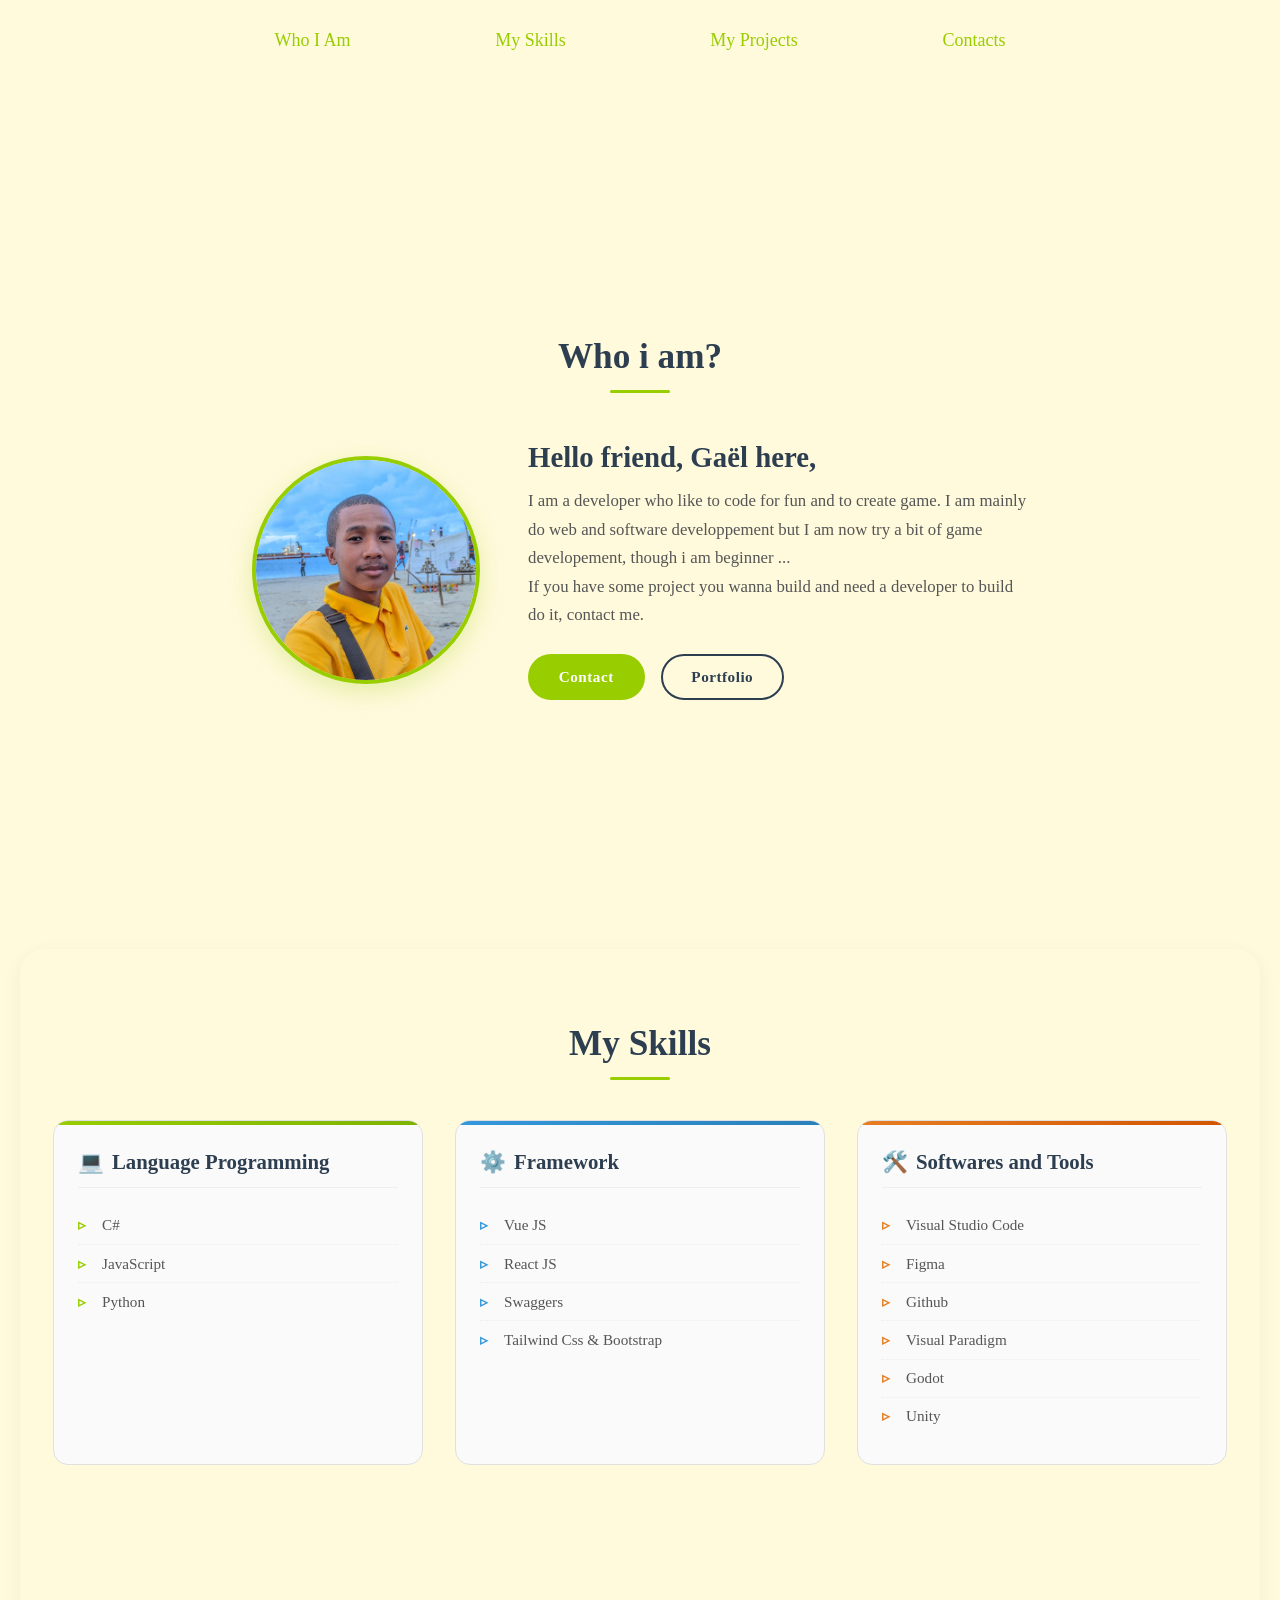
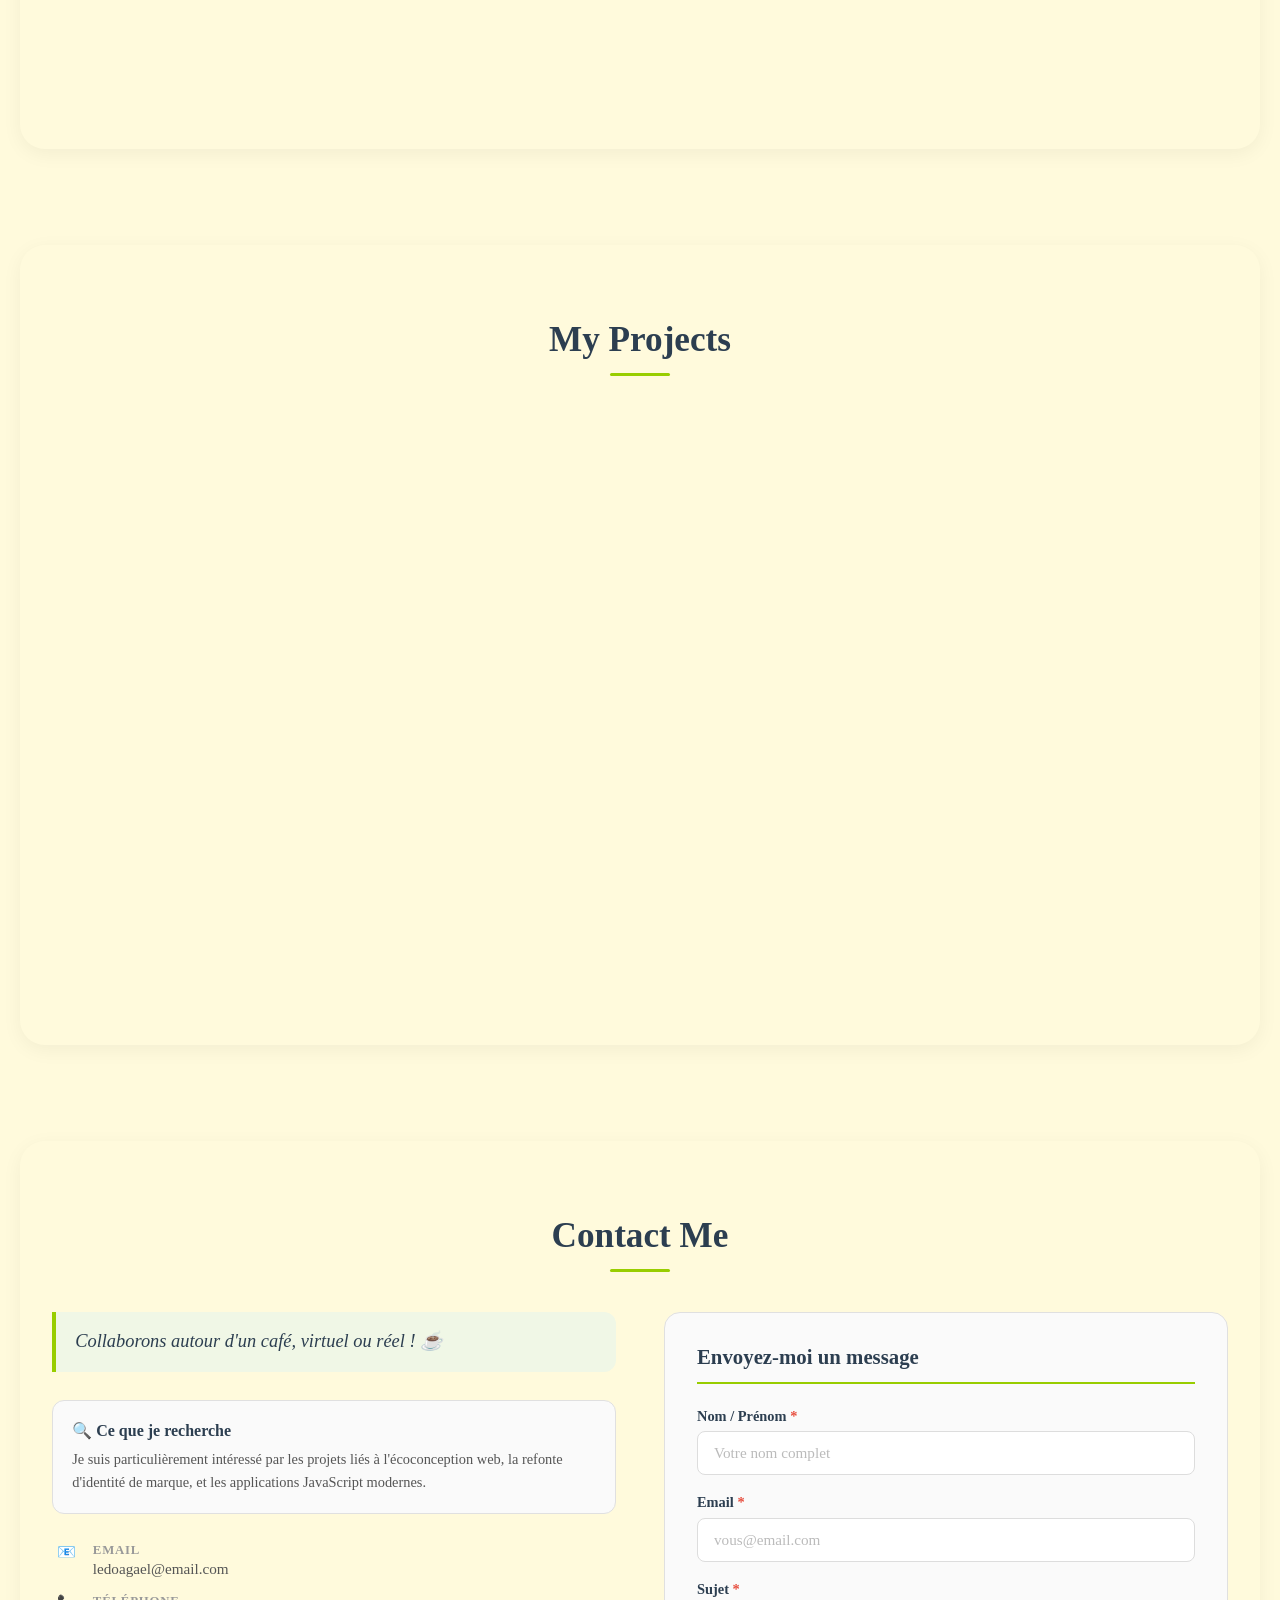
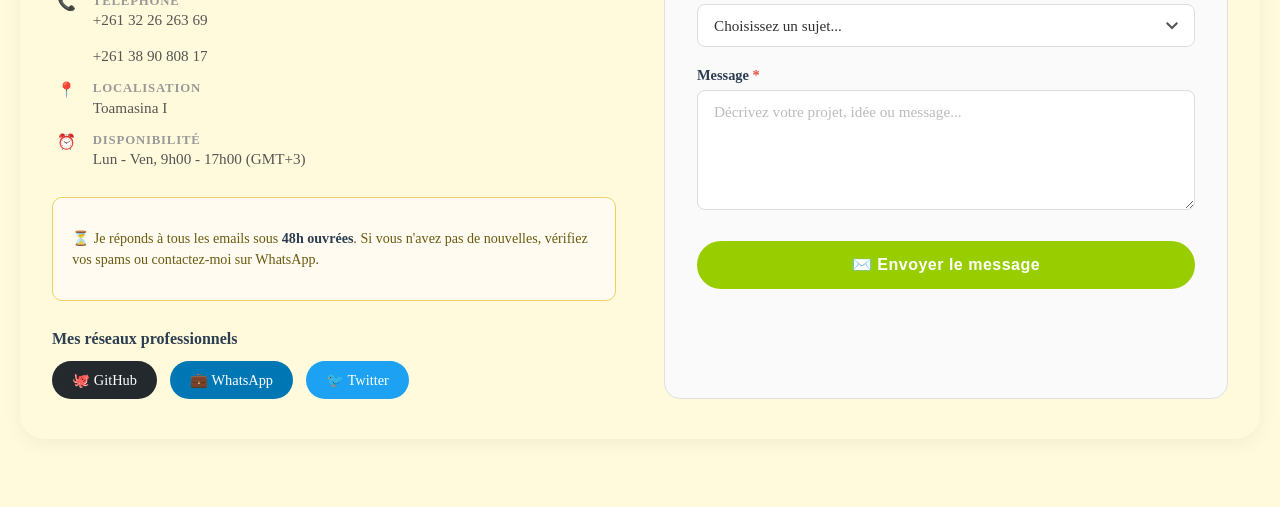
==== index.html @ 291ab1e0 "First commit" ====
<!DOCTYPE html>
<html lang="en">

<head>
    <meta charset="UTF-8">
    <meta name="viewport" content="width=device-width, initial-scale=1.0">
    <link rel="stylesheet" href="./styles/style.css">
    <script src="./scripts/index.js"></script>
    <title>LEDOA Gaël</title>
</head>

<body>
    <header>
        <nav class="nav_bar">
            <a href="#whoiam" class="nav_link">Who I Am</a>
            <a href="#myskills" class="nav_link">My Skills</a>
            <a href="#myprojects" class="nav_link">My Projects</a>
            <a href="#contacts" class="nav_link">Contacts</a>
        </nav>
    </header>
    <main>
        <section id="whoiam" class="section_home">
            <h3 class="home_title">Who i am?</h3>
            <div class="home_container">
                <div class="home_pdp_container">
                    <div class="pdp_wrapper">
                        <img src="./assets/image/Picture.jpg" alt="Photo de profil">
                    </div>
                </div>
                <div class="home_desc_container">
                    <h4>Hello friend, Gaël here,</h4>
                    <p>
                        I am a developer who like to code for fun and to create game. I am mainly do web and software
                        developpement but I am now try a bit of game developement, though i am beginner ... <br>
                        If you have some project you wanna build and need a developer to build do it, contact me.
                    </p>
                    <div class="home_buttons">
                        <a href="#" class="btn primary">Contact</a>
                        <a href="#" class="btn secondary">Portfolio</a>
                    </div>
                </div>
            </div>
        </section>
        <section id="myskills" class="section_skill">
            <h3 class="skill_title">My Skills</h3>
            <div class="skill_container">
                <div class="skill_one">
                    <h4>Language Programming</h4>
                    <ul>
                        <li>C#</li>
                        <li>JavaScript</li>
                        <li>Python</li>
                    </ul>
                </div>

                <div class="skill_two">
                    <h4>Framework</h4>
                    <ul>
                        <li>Vue JS</li>
                        <li>React JS</li>
                        <li>Swaggers</li>
                        <li>Tailwind Css & Bootstrap</li>
                    </ul>
                </div>

                <div class="skill_three">
                    <h4>Softwares and Tools</h4>
                    <ul>
                        <li>Visual Studio Code</li>
                        <li>Figma</li>
                        <li>Github</li>
                        <li>Visual Paradigm</li>
                        <li>Godot</li>
                        <li>Unity</li>
                    </ul>
                </div>
            </div>
        </section>
        <section id="myprojects" class="section_projects">
            <h3 class="project_title"> My Projects</h3>
            <div class="project_container" id="projects">
                <!-- Les projets vont apparaître ici -->
            </div>
        </section>
        <section id="contacts" class="section_contacts">
            <h3 class="contact_title">Contact Me</h3>

            <div class="contact_container">

                <!-- ========== LEFT COLUMN: INFO ========== -->
                <div class="contact_info">

                    <!-- Intro / Personality -->
                    <p class="contact_intro">
                        Collaborons autour d'un café, virtuel ou réel ! ☕
                    </p>

                    <!-- What I'm looking for -->
                    <div class="contact_looking">
                        <h4>🔍 Ce que je recherche</h4>
                        <p>Je suis particulièrement intéressé par les projets liés à l'écoconception web, la refonte
                            d'identité de marque, et les applications JavaScript modernes.</p>
                    </div>

                    <!-- Contact Details -->
                    <div class="contact_details">
                        <div class="contact_item">
                            <span class="contact_icon">📧</span>
                            <div>
                                <p class="contact_label">Email</p>
                                <a href="mailto:ledoagael@email.com">ledoagael@email.com</a>
                            </div>
                        </div>

                        <div class="contact_item">
                            <span class="contact_icon">📞</span>
                            <div>
                                <p class="contact_label">Téléphone</p>
                                <a href="tel:+261322626369">+261 32 26 263 69</a><br>
                                <br>
                                <a href="tel:+261340000000">+261 38 90 808 17</a>
                            </div>
                        </div>

                        <div class="contact_item">
                            <span class="contact_icon">📍</span>
                            <div>
                                <p class="contact_label">Localisation</p>
                                <span>Toamasina I</span>
                            </div>
                        </div>

                        <div class="contact_item">
                            <span class="contact_icon">⏰</span>
                            <div>
                                <p class="contact_label">Disponibilité</p>
                                <span>Lun - Ven, 9h00 - 17h00 (GMT+3)</span>
                            </div>
                        </div>
                    </div>

                    <!-- Response Time -->
                    <div class="contact_response">
                        <p>⏳ Je réponds à tous les emails sous <strong>48h ouvrées</strong>. Si vous n'avez pas de
                            nouvelles, vérifiez vos spams ou contactez-moi sur WhatsApp.</p>
                    </div>

                    <!-- Social Links -->
                    <div class="contact_social">
                        <h4>Mes réseaux professionnels</h4>
                        <div class="social_links">
                            <a href="https://github.com/Led-oa" target="_blank" class="social_link github"
                                aria-label="GitHub">
                                <span>🐙 GitHub</span>
                            </a>
                            <a href="https://linkedin.com/in/ledoagael" target="_blank" class="social_link linkedin"
                                aria-label="LinkedIn">
                                <span>💼 WhatsApp</span>
                            </a>
                            <a href="https://twitter.com/ledoagael" target="_blank" class="social_link twitter"
                                aria-label="Twitter">
                                <span>🐦 Twitter</span>
                            </a>
                        </div>
                    </div>
                </div>

                <!-- ========== RIGHT COLUMN: FORM ========== -->
                <div class="contact_form-wrapper">
                    <form class="contact_form" action="#" method="POST">
                        <h4>Envoyez-moi un message</h4>

                        <div class="form_group">
                            <label for="name">Nom / Prénom <span class="required">*</span></label>
                            <input type="text" id="name" name="name" placeholder="Votre nom complet" required>
                        </div>

                        <div class="form_group">
                            <label for="email">Email <span class="required">*</span></label>
                            <input type="email" id="email" name="email" placeholder="vous@email.com" required>
                        </div>

                        <div class="form_group">
                            <label for="subject">Sujet <span class="required">*</span></label>
                            <select id="subject" name="subject" required>
                                <option value="" disabled selected>Choisissez un sujet...</option>
                                <option value="mission">💼 Proposition de mission</option>
                                <option value="recrutement">🎯 Recrutement</option>
                                <option value="collaboration">🤝 Collaboration</option>
                                <option value="bravo">👏 Juste un bravo</option>
                            </select>
                        </div>

                        <div class="form_group">
                            <label for="message">Message <span class="required">*</span></label>
                            <textarea id="message" name="message" rows="5"
                                placeholder="Décrivez votre projet, idée ou message..." required></textarea>
                        </div>

                        <button type="submit" class="btn_submit">
                            ✉️ Envoyer le message
                        </button>
                    </form>
                </div>

            </div>
        </section>
        
    </main>
</body>

</html>
---- styles/style.css ----
body {
    font-family: 'Times New Roman', Times, serif;
    background-color: #FFFADC;
    color: #98CD00;
    margin: 0;
    padding: 0;
}

/* Style pour la barre de navigation */
header {
    margin: auto;
    padding: auto;
    display: flex;
    justify-content: center;
}

.nav_bar {
    display: flex;
    justify-content: space-evenly;
    width: 75%;
}

.nav_link {
    position: relative;
    text-decoration: none;
    color: #98CD00;
    font-size: 18px;
    padding: 5px;
    margin: 25px;
    /* border: solid red; */
}

/* Style pour la main page */
main {
    overflow: hidden;
    display: flex;
    flex-wrap: wrap;
    justify-content: center;
    padding: 20px;
    max-width: 100%;
    margin: 0;
}

section {
    overflow: hidden;
}

.section_home {
    display: flex;
    flex-direction: column;
    align-items: center;
    justify-self: center;
    /* margin: 3rem auto; */
    padding: 2.5rem 2rem;
    min-height: 80vh;
    width: 95%;
    justify-content: center;
    border-radius: 25px;
    /* box-shadow: 0 5px 20px rgba(0, 0, 0, 0.05); */
}

/* ========== TITLE ========== */
.home_title {
    text-align: center;
    width: 100%;
    margin-bottom: 3rem;
    font-size: 2.2rem;
    color: #2c3e50;
    position: relative;
}

/* Optional decorative line under title */
.home_title::after {
    content: '';
    display: block;
    width: 60px;
    height: 3px;
    background: #98CD00;
    margin: 0.8rem auto 0;
    border-radius: 2px;
}

/* ========== MAIN CONTAINER (Photo + Description) ========== */
.home_container {
    display: flex;
    justify-content: center;
    align-items: center;
    gap: 3rem;
    width: 100%;
    max-width: 1000px;
    flex-wrap: wrap;
    /* Stack on small screens */
}

/* ========== PHOTO SIDE ========== */
.home_pdp_container {
    flex: 0 0 auto;
}

.pdp_wrapper {
    width: 220px;
    height: 220px;
    border-radius: 50%;
    overflow: hidden;
    border: 4px solid #98CD00;
    box-shadow: 0 8px 25px rgba(152, 205, 0, 0.25);
    /* Green-tinted shadow */
    transition: transform 0.3s ease, box-shadow 0.3s ease;
}

.pdp_wrapper:hover {
    transform: scale(1.05);
    box-shadow: 0 12px 35px rgba(152, 205, 0, 0.4);
}

.pdp_wrapper img {
    width: 100%;
    height: 100%;
    object-fit: cover;
    display: block;
}

/* ========== DESCRIPTION SIDE ========== */
.home_desc_container {
    flex: 1;
    min-width: 300px;
    max-width: 500px;
}

.home_desc_container h4 {
    font-size: 1.8rem;
    color: #2c3e50;
    margin: 0 0 0.8rem 0;
    font-weight: 600;
}

.home_desc_container p {
    font-size: 1.05rem;
    color: #555;
    line-height: 1.7;
    margin: 0 0 1.5rem 0;
}

/* ========== BUTTONS ========== */
.home_buttons {
    display: flex;
    gap: 1rem;
    flex-wrap: wrap;
}

.btn {
    display: inline-block;
    padding: 0.75rem 1.8rem;
    border-radius: 30px;
    text-decoration: none;
    font-weight: 600;
    font-size: 0.95rem;
    letter-spacing: 0.5px;
    transition: all 0.3s ease;
    cursor: pointer;
}

.btn.primary {
    background-color: #98CD00;
    color: #fff;
    border: 2px solid #98CD00;
}

.btn.primary:hover {
    background-color: #7db300;
    border-color: #7db300;
    transform: translateY(-2px);
    box-shadow: 0 5px 15px rgba(152, 205, 0, 0.4);
}

.btn.secondary {
    background-color: transparent;
    color: #2c3e50;
    border: 2px solid #2c3e50;
}

.btn.secondary:hover {
    background-color: #2c3e50;
    color: #fff;
    transform: translateY(-2px);
    box-shadow: 0 5px 15px rgba(44, 62, 80, 0.3);
}

/* ========== RESPONSIVE (Mobile) ========== */
@media (max-width: 700px) {
    .section_home {
        padding: 2.5rem 1rem;
    }

    .home_container {
        flex-direction: column;
        text-align: center;
        gap: 2rem;
    }

    .home_desc_container {
        display: flex;
        flex-direction: column;
        align-items: center;
    }

    .home_buttons {
        justify-content: center;
    }

    .pdp_wrapper {
        width: 180px;
        height: 180px;
    }
}


.section_skill {
    display: flex;
    flex-direction: column;
    align-items: center;
    width: 95%;
    min-height: 80vh;
    margin: 3rem auto;
    padding: 2.5rem 2rem;
    /* border: solid #98CD00; */
    border-radius: 25px;
    /* background-color: #fff; */
    box-shadow: 0 5px 20px rgba(0, 0, 0, 0.05);
}

/* ========== TITLE ========== */
.skill_title {
    font-size: 2.2rem;
    color: #2c3e50;
    text-align: center;
    margin-bottom: 2.5rem;
    position: relative;
}

.skill_title::after {
    content: '';
    display: block;
    width: 60px;
    height: 3px;
    background: #98CD00;
    margin: 0.8rem auto 0;
    border-radius: 2px;
}

/* ========== SKILLS CONTAINER (3 columns) ========== */
.skill_container {
    display: flex;
    justify-content: center;
    gap: 2rem;
    width: 100%;
    flex-wrap: wrap;
}

/* ========== INDIVIDUAL SKILL CARD ========== */
.skill_one,
.skill_two,
.skill_three {
    flex: 1;
    min-width: 230px;
    max-width: 320px;
    background: #fafafa;
    border-radius: 15px;
    padding: 1.8rem 1.5rem;
    border: 1px solid #e0e0e0;
    transition: all 0.3s ease;
    position: relative;
    overflow: hidden;
}

/* Color accent top bar for each card */
.skill_one::before,
.skill_two::before,
.skill_three::before {
    content: '';
    position: absolute;
    top: 0;
    left: 0;
    right: 0;
    height: 4px;
}

.skill_one::before {
    background: linear-gradient(90deg, #98CD00, #7db300);
}

.skill_two::before {
    background: linear-gradient(90deg, #3498db, #2980b9);
}

.skill_three::before {
    background: linear-gradient(90deg, #e67e22, #d35400);
}

/* Hover effect */
.skill_one:hover,
.skill_two:hover,
.skill_three:hover {
    transform: translateY(-8px);
    box-shadow: 0 12px 30px rgba(0, 0, 0, 0.1);
    border-color: transparent;
}

/* ========== CARD HEADINGS ========== */
.skill_one h4,
.skill_two h4,
.skill_three h4 {
    font-size: 1.3rem;
    color: #2c3e50;
    margin: 0 0 1.2rem 0;
    padding-bottom: 0.8rem;
    border-bottom: 1px solid #eee;
    display: flex;
    align-items: center;
    gap: 0.5rem;
}

/* Optional: Add icons using emoji or content */
.skill_one h4::before {
    content: '💻';
}

.skill_two h4::before {
    content: '⚙️';
}

.skill_three h4::before {
    content: '🛠️';
}

/* ========== SKILL LIST ========== */
.skill_one ul,
.skill_two ul,
.skill_three ul {
    list-style: none;
    padding: 0;
    margin: 0;
}

.skill_one li,
.skill_two li,
.skill_three li {
    padding: 0.6rem 0;
    padding-left: 1.5rem;
    position: relative;
    color: #555;
    font-size: 0.95rem;
    border-bottom: 1px dotted #eee;
    transition: all 0.2s ease;
}

.skill_one li:last-child,
.skill_two li:last-child,
.skill_three li:last-child {
    border-bottom: none;
}

/* Custom bullet point */
.skill_one li::before {
    content: '▹';
    position: absolute;
    left: 0;
    color: #98CD00;
    font-weight: bold;
}

.skill_two li::before {
    content: '▹';
    position: absolute;
    left: 0;
    color: #3498db;
    font-weight: bold;
}

.skill_three li::before {
    content: '▹';
    position: absolute;
    left: 0;
    color: #e67e22;
    font-weight: bold;
}

/* Hover on list items */
.skill_one li:hover,
.skill_two li:hover,
.skill_three li:hover {
    padding-left: 1.8rem;
    color: #2c3e50;
}

/* ========== RESPONSIVE ========== */
@media (max-width: 768px) {
    .section_skill {
        width: 95%;
        padding: 1.5rem 1rem;
        min-height: auto;
    }

    .skill_container {
        flex-direction: column;
        align-items: center;
        gap: 1.5rem;
    }

    .skill_one,
    .skill_two,
    .skill_three {
        width: 100%;
        max-width: 400px;
    }
}

.section_projects {
    display: flex;
    flex-direction: column;
    align-items: center;
    width: 95%;
    min-height: 80vh;
    margin: 3rem auto;
    padding: 2.5rem 2rem;
    /* border: 2px solid #98CD00; */
    border-radius: 25px;
    box-shadow: 0 5px 20px rgba(0, 0, 0, 0.05);
}

/* ========== TITLE ========== */
.project_title {
    font-size: 2.2rem;
    color: #2c3e50;
    text-align: center;
    margin-bottom: 2.5rem;
    position: relative;
}

.project_title::after {
    content: '';
    display: block;
    width: 60px;
    height: 3px;
    background: #98CD00;
    margin: 0.8rem auto 0;
    border-radius: 2px;
}

/* ========== PROJECTS GRID CONTAINER ========== */
.project_container {
    display: grid;
    grid-template-columns: repeat(3, 1fr);
    /* 3 equal columns */
    gap: 1.8rem;
    width: 100%;
}

/* ========== PROJECT CARD ========== */
.project_card {
    background: #fafafa;
    border-radius: 15px;
    padding: 2rem 1.5rem;
    border: 1px solid #e0e0e0;
    transition: all 0.3s ease;
    position: relative;
    overflow: hidden;
    display: flex;
    flex-direction: column;
    justify-content: center;
    align-items: center;
    text-align: center;
    min-height: 200px;
    color: #999;
    /* Placeholder text color */
    font-size: 0.9rem;
}

/* Green accent bar on top */
.project_card::before {
    content: '';
    position: absolute;
    top: 0;
    left: 0;
    right: 0;
    height: 4px;
    background: linear-gradient(90deg, #98CD00, #7db300);
    transform: scaleX(0);
    transform-origin: left;
    transition: transform 0.4s ease;
}

.project_card:hover::before {
    transform: scaleX(1);
}

/* Hover effect */
.project_card:hover {
    transform: translateY(-8px);
    box-shadow: 0 12px 30px rgba(152, 205, 0, 0.2);
    border-color: #98CD00;
    background: #fff;
}

/* ========== PROJECT NAME ========== */
.project_name {
    font-size: 1.2rem;
    color: #2c3e50;
    margin: 0.5rem 0 0 0;
    font-weight: 600;
}

.project_card p {
    margin: 10px 0;
    color: #666;
}

.project_card small {
    display: block;
    margin-top: 5px;
    color: #98CD00;
    font-weight: 500;
}

.project_card a {
    margin-top: 10px;
    text-decoration: none;
    color: #2c3e50;
    font-weight: 600;
    transition: 0.3s;
}

.project_card a:hover {
    color: #98CD00;
}

/* ========== RESPONSIVE BREAKPOINTS ========== */

/* Tablet: 2 columns */
@media (max-width: 900px) {
    .project_container {
        grid-template-columns: repeat(2, 1fr);
        gap: 1.5rem;
    }

    .section_projects {
        padding: 2rem 1.5rem;
    }
}

/* Mobile: 1 column */
@media (max-width: 550px) {
    .project_container {
        grid-template-columns: 1fr;
        gap: 1.2rem;
    }

    .section_projects {
        width: 95%;
        padding: 1.5rem 1rem;
        min-height: auto;
    }

    .project_card {
        min-height: 160px;
    }

    .project_title {
        font-size: 1.8rem;
    }
}

.section_contacts {
    display: flex;
    flex-direction: column;
    align-items: center;
    width: 95%;
    min-height: 80vh;
    margin: 3rem auto;
    padding: 2.5rem 2rem;
    /* border: 2px solid #98CD00; */
    border-radius: 25px;
    /* background-color: #fff; */
    box-shadow: 0 5px 20px rgba(0, 0, 0, 0.05);
}

/* ========== TITLE ========== */
.contact_title {
    font-size: 2.2rem;
    color: #2c3e50;
    text-align: center;
    margin-bottom: 2.5rem;
    position: relative;
}

.contact_title::after {
    content: '';
    display: block;
    width: 60px;
    height: 3px;
    background: #98CD00;
    margin: 0.8rem auto 0;
    border-radius: 2px;
}

/* ========== MAIN CONTAINER (Info + Form) ========== */
.contact_container {
    display: grid;
    grid-template-columns: 1fr 1fr;
    gap: 3rem;
    width: 100%;
}

/* ========== LEFT COLUMN: INFO ========== */
.contact_info {
    display: flex;
    flex-direction: column;
    gap: 1.8rem;
}

/* Intro / Personality */
.contact_intro {
    font-size: 1.15rem;
    color: #2c3e50;
    font-style: italic;
    padding: 1rem 1.2rem;
    background: #f0f7e6;
    border-left: 4px solid #98CD00;
    border-radius: 0 12px 12px 0;
    margin: 0;
    line-height: 1.5;
}

/* What I'm looking for */
.contact_looking {
    background: #fafafa;
    padding: 1.2rem;
    border-radius: 12px;
    border: 1px solid #e0e0e0;
}

.contact_looking h4 {
    font-size: 1rem;
    color: #2c3e50;
    margin: 0 0 0.5rem 0;
}

.contact_looking p {
    font-size: 0.9rem;
    color: #555;
    line-height: 1.6;
    margin: 0;
}

/* Contact Details */
.contact_details {
    display: flex;
    flex-direction: column;
    gap: 1rem;
}

.contact_item {
    display: flex;
    align-items: flex-start;
    gap: 0.8rem;
}

.contact_icon {
    font-size: 1.3rem;
    min-width: 28px;
    text-align: center;
}

.contact_label {
    font-size: 0.8rem;
    color: #999;
    text-transform: uppercase;
    letter-spacing: 0.8px;
    margin: 0 0 0.15rem 0;
    font-weight: 600;
}

.contact_item a,
.contact_item span {
    color: #555;
    text-decoration: none;
    font-size: 0.95rem;
    transition: color 0.2s;
}

.contact_item a:hover {
    color: #98CD00;
}

/* Response Time */
.contact_response {
    padding: 1rem 1.2rem;
    background: #fffbf0;
    border: 1px solid #f0d060;
    border-radius: 10px;
    font-size: 0.88rem;
    color: #6b5a10;
    line-height: 1.5;
}

.contact_response strong {
    color: #2c3e50;
}

/* Social Links */
.contact_social h4 {
    font-size: 1rem;
    color: #2c3e50;
    margin: 0 0 0.8rem 0;
}

.social_links {
    display: flex;
    flex-wrap: wrap;
    gap: 0.8rem;
}

.social_link {
    display: inline-block;
    padding: 0.6rem 1.2rem;
    border-radius: 25px;
    text-decoration: none;
    font-size: 0.9rem;
    font-weight: 500;
    transition: all 0.3s ease;
    border: 1px solid transparent;
}

.social_link.github {
    background: #24292e;
    color: #fff;
}

.social_link.github:hover {
    background: #1a1f23;
    transform: translateY(-2px);
    box-shadow: 0 4px 12px rgba(36, 41, 46, 0.3);
}

.social_link.linkedin {
    background: #0077b5;
    color: #fff;
}

.social_link.linkedin:hover {
    background: #006399;
    transform: translateY(-2px);
    box-shadow: 0 4px 12px rgba(0, 119, 181, 0.3);
}

.social_link.twitter {
    background: #1da1f2;
    color: #fff;
}

.social_link.twitter:hover {
    background: #1991db;
    transform: translateY(-2px);
    box-shadow: 0 4px 12px rgba(29, 161, 242, 0.3);
}

/* ========== RIGHT COLUMN: FORM ========== */
.contact_form-wrapper {
    background: #fafafa;
    border-radius: 16px;
    padding: 2rem;
    border: 1px solid #e0e0e0;
}

.contact_form h4 {
    font-size: 1.3rem;
    color: #2c3e50;
    margin: 0 0 1.5rem 0;
    padding-bottom: 0.8rem;
    border-bottom: 2px solid #98CD00;
}

.form_group {
    margin-bottom: 1.2rem;
}

.form_group label {
    display: block;
    font-size: 0.9rem;
    font-weight: 600;
    color: #2c3e50;
    margin-bottom: 0.4rem;
}

.required {
    color: #e74c3c;
}

.form_group input,
.form_group select,
.form_group textarea {
    width: 100%;
    padding: 0.75rem 1rem;
    border: 1px solid #ddd;
    border-radius: 8px;
    font-size: 0.95rem;
    font-family: inherit;
    color: #333;
    background: #fff;
    transition: all 0.3s ease;
    box-sizing: border-box;
}

.form_group input:focus,
.form_group select:focus,
.form_group textarea:focus {
    outline: none;
    border-color: #98CD00;
    box-shadow: 0 0 0 3px rgba(152, 205, 0, 0.15);
}

.form_group input::placeholder,
.form_group textarea::placeholder {
    color: #bbb;
}

.form_group select {
    cursor: pointer;
    appearance: none;
    background-image: url("data:image/svg+xml,%3Csvg xmlns='http://www.w3.org/2000/svg' width='12' height='8' viewBox='0 0 12 8'%3E%3Cpath fill='%23555' d='M1.41 0L6 4.58 10.59 0 12 1.41l-6 6-6-6z'/%3E%3C/svg%3E");
    background-repeat: no-repeat;
    background-position: right 1rem center;
    padding-right: 2.5rem;
}

.form_group textarea {
    resize: vertical;
    min-height: 120px;
}

/* Submit Button */
.btn_submit {
    width: 100%;
    padding: 0.9rem 1.5rem;
    background: #98CD00;
    color: #fff;
    border: none;
    border-radius: 30px;
    font-size: 1rem;
    font-weight: 600;
    cursor: pointer;
    transition: all 0.3s ease;
    letter-spacing: 0.5px;
    margin-top: 0.5rem;
}

.btn_submit:hover {
    background: #7db300;
    transform: translateY(-2px);
    box-shadow: 0 6px 20px rgba(152, 205, 0, 0.35);
}

.btn_submit:active {
    transform: translateY(0);
}

/* ========== RESPONSIVE ========== */
@media (max-width: 900px) {
    .contact_container {
        grid-template-columns: 1fr;
        gap: 2rem;
    }

    .section_contacts {
        padding: 1.5rem 1.2rem;
    }

    .contact_form-wrapper {
        order: -1;
        /* Form first on mobile */
    }
}

@media (max-width: 500px) {
    .section_contacts {
        width: 95%;
        padding: 1.2rem 0.8rem;
        min-height: auto;
        border-radius: 20px;
    }

    .contact_title {
        font-size: 1.8rem;
    }

    .social_links {
        flex-direction: column;
    }

    .social_link {
        text-align: center;
    }
}
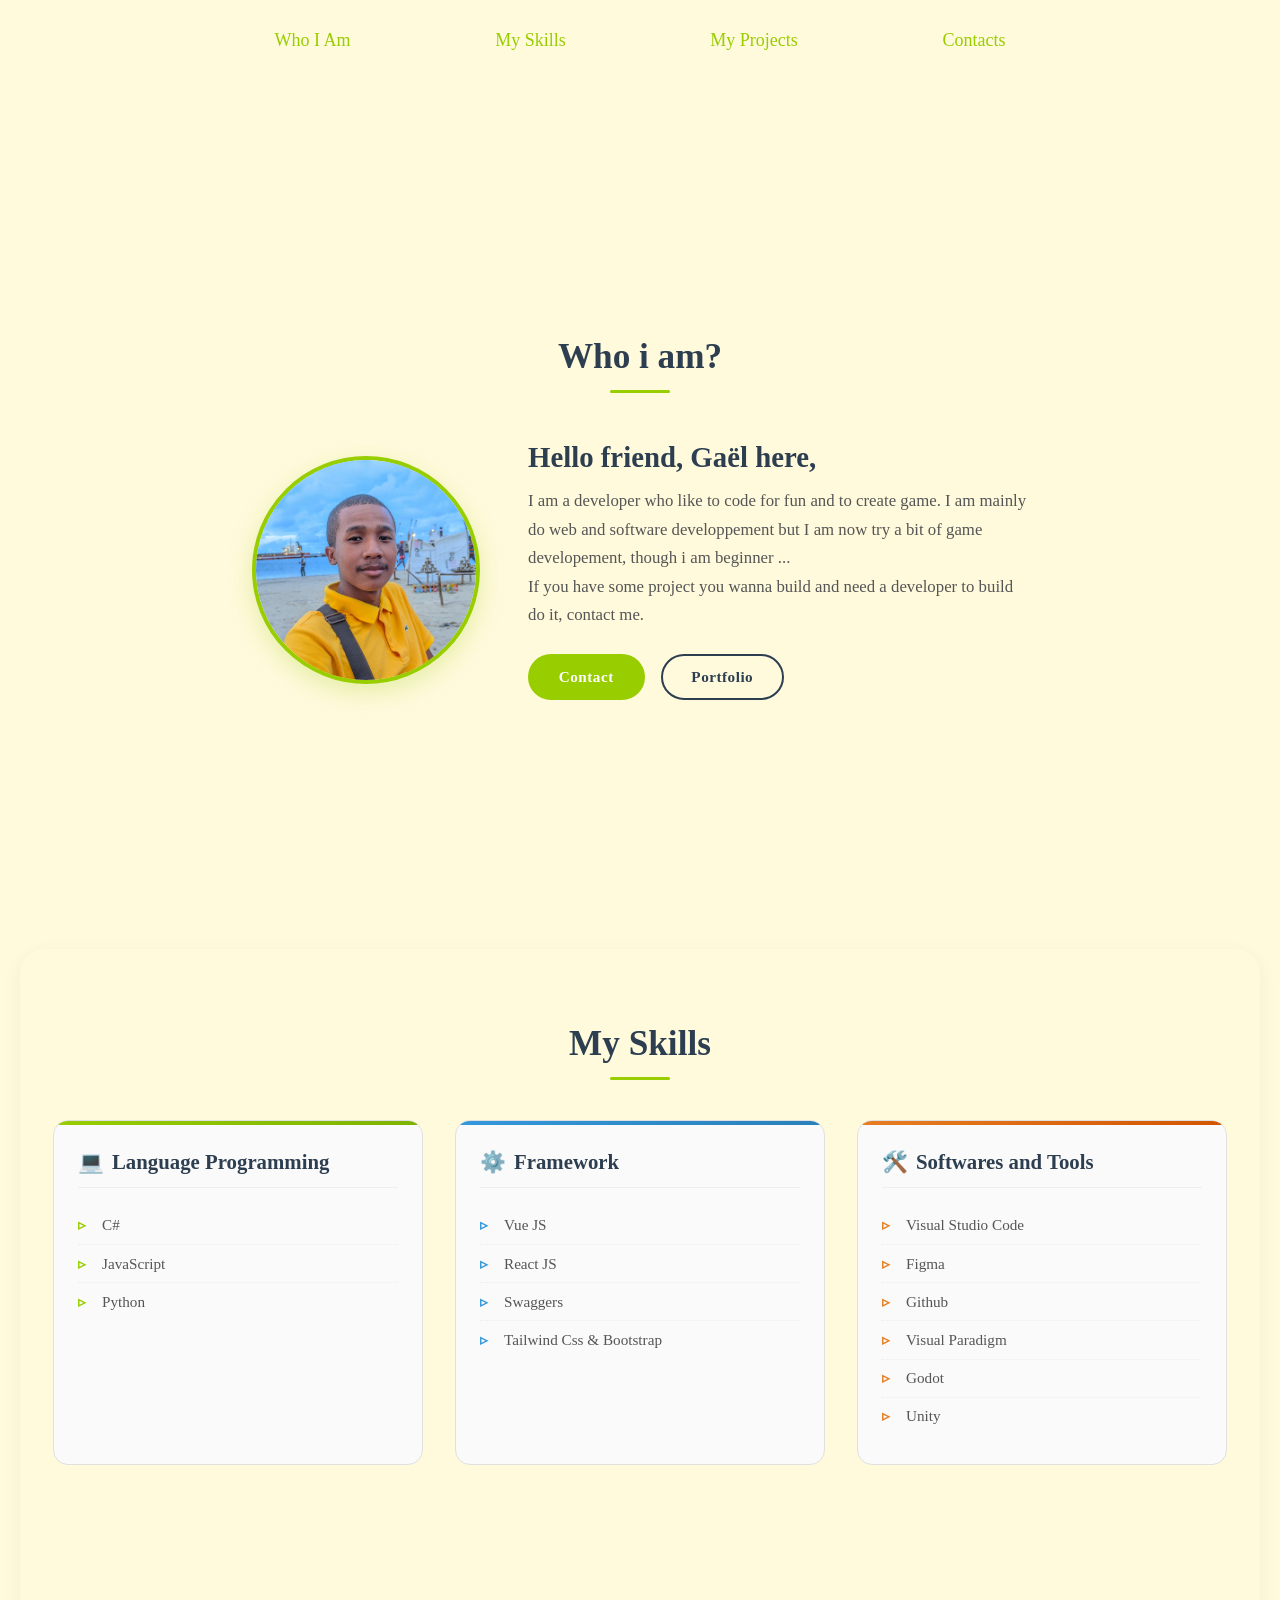
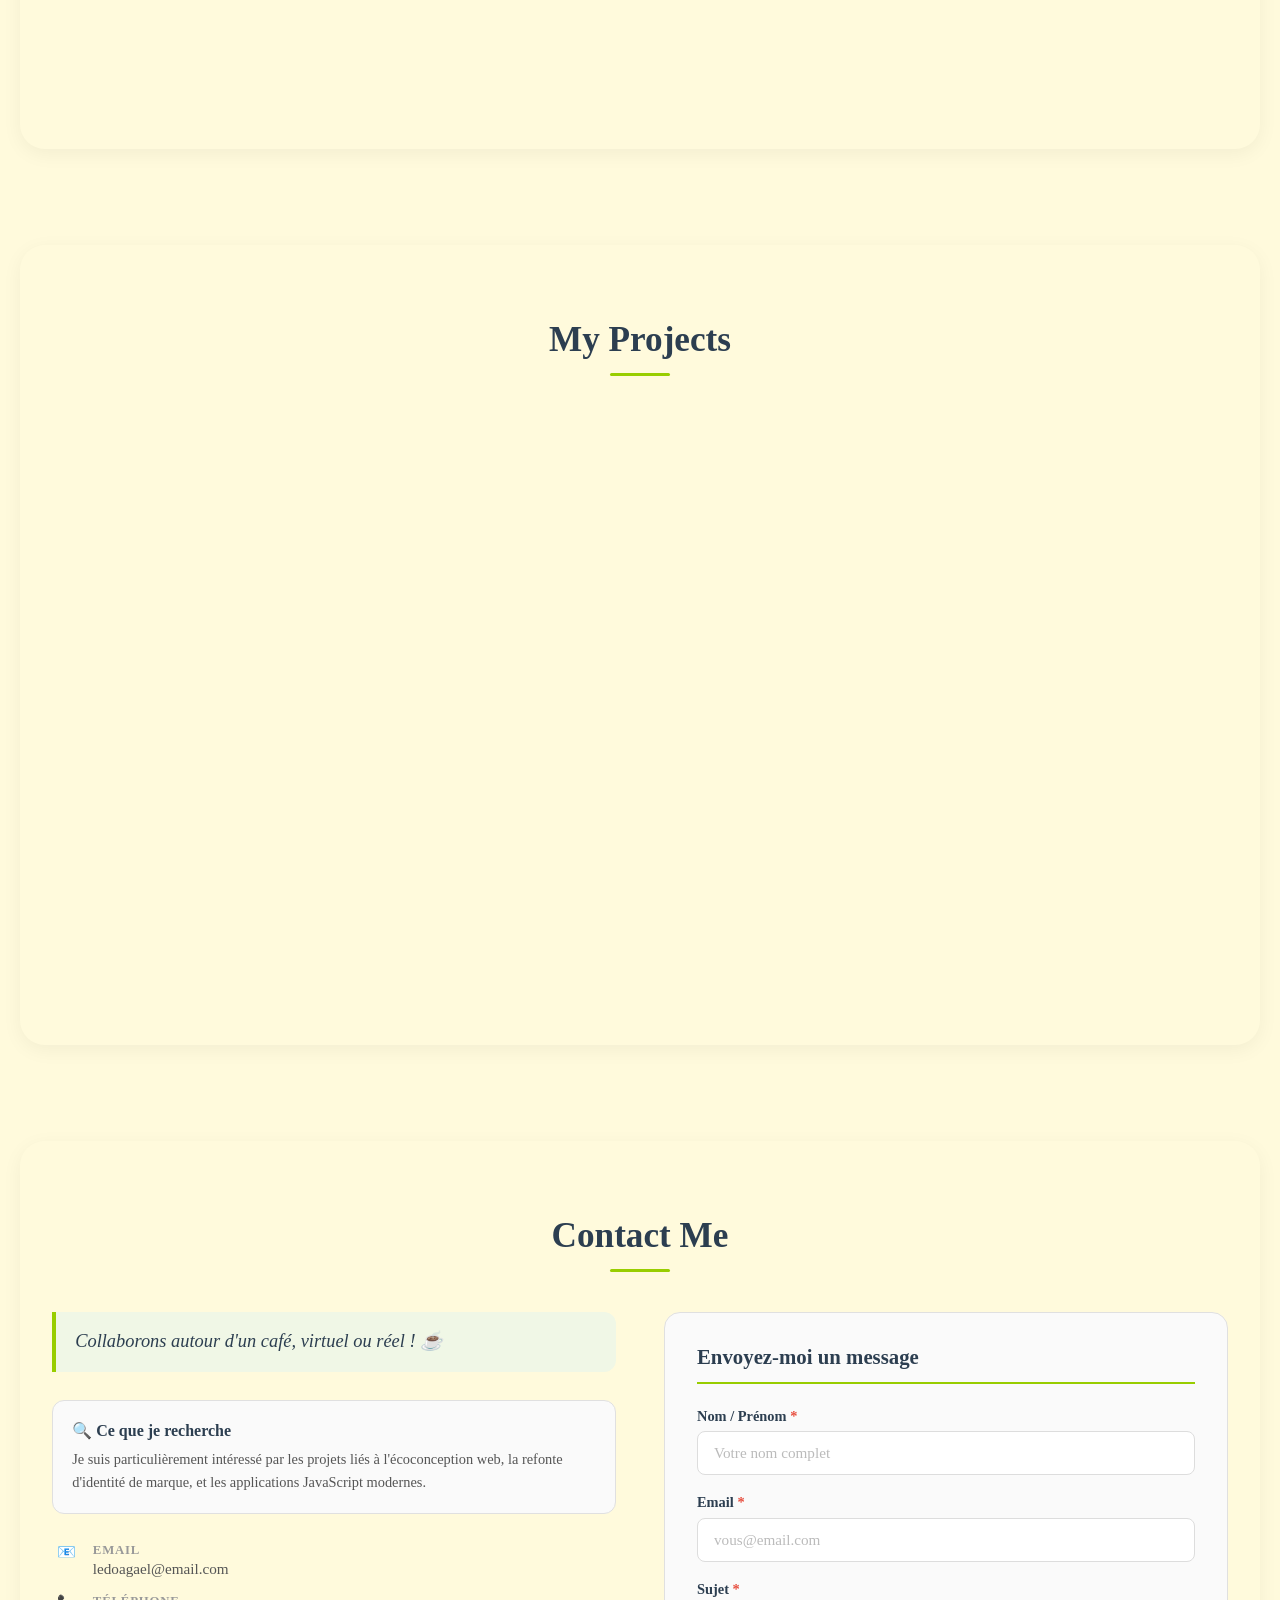
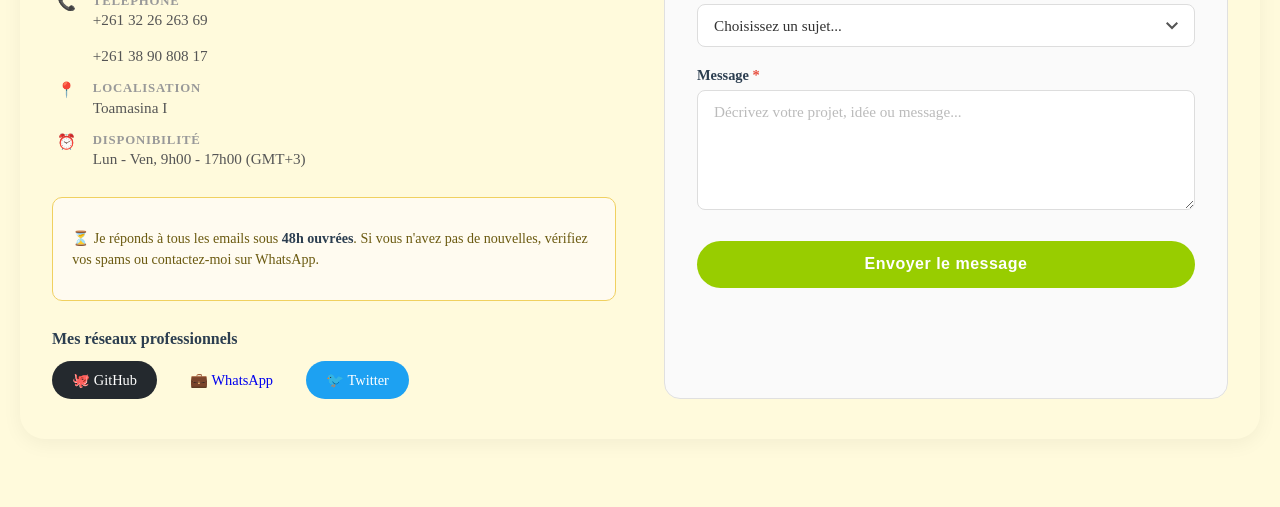
==== commit 2312bf16: "remove icons" ====
--- a/index.html
+++ b/index.html
@@ -153,8 +153,8 @@
                                 aria-label="GitHub">
                                 <span>🐙 GitHub</span>
                             </a>
-                            <a href="https://linkedin.com/in/ledoagael" target="_blank" class="social_link linkedin"
-                                aria-label="LinkedIn">
+                            <a href="+261322626369" target="_blank" class="social_link WhatsApp"
+                                aria-label="WhatsApp">
                                 <span>💼 WhatsApp</span>
                             </a>
                             <a href="https://twitter.com/ledoagael" target="_blank" class="social_link twitter"
@@ -184,10 +184,9 @@
                             <label for="subject">Sujet <span class="required">*</span></label>
                             <select id="subject" name="subject" required>
                                 <option value="" disabled selected>Choisissez un sujet...</option>
-                                <option value="mission">💼 Proposition de mission</option>
-                                <option value="recrutement">🎯 Recrutement</option>
-                                <option value="collaboration">🤝 Collaboration</option>
-                                <option value="bravo">👏 Juste un bravo</option>
+                                <option value="mission">Proposition de mission</option>
+                                <option value="recrutement">Recrutement</option>
+                                <option value="collaboration">Collaboration</option>
                             </select>
                         </div>
 
@@ -198,14 +197,14 @@
                         </div>
 
                         <button type="submit" class="btn_submit">
-                            ✉️ Envoyer le message
+                            Envoyer le message
                         </button>
                     </form>
                 </div>
 
             </div>
         </section>
-        
+
     </main>
 </body>
 
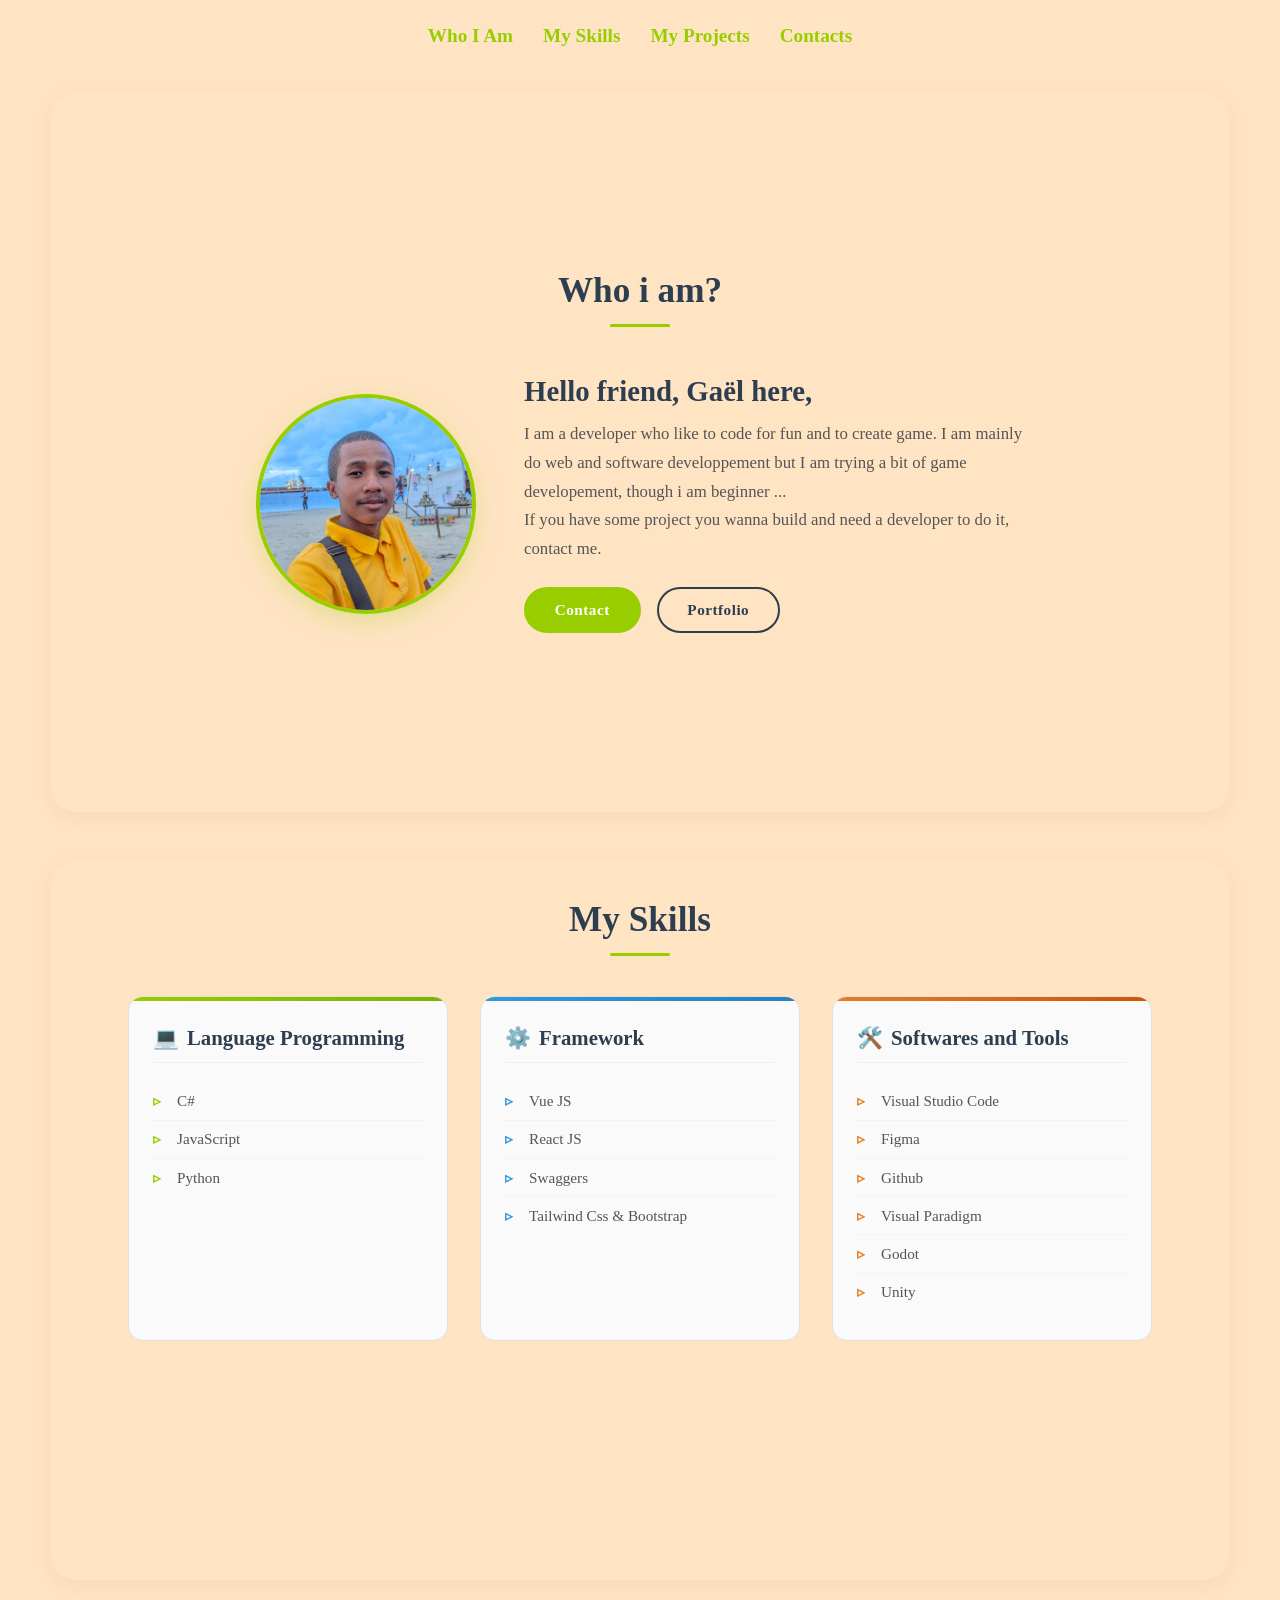
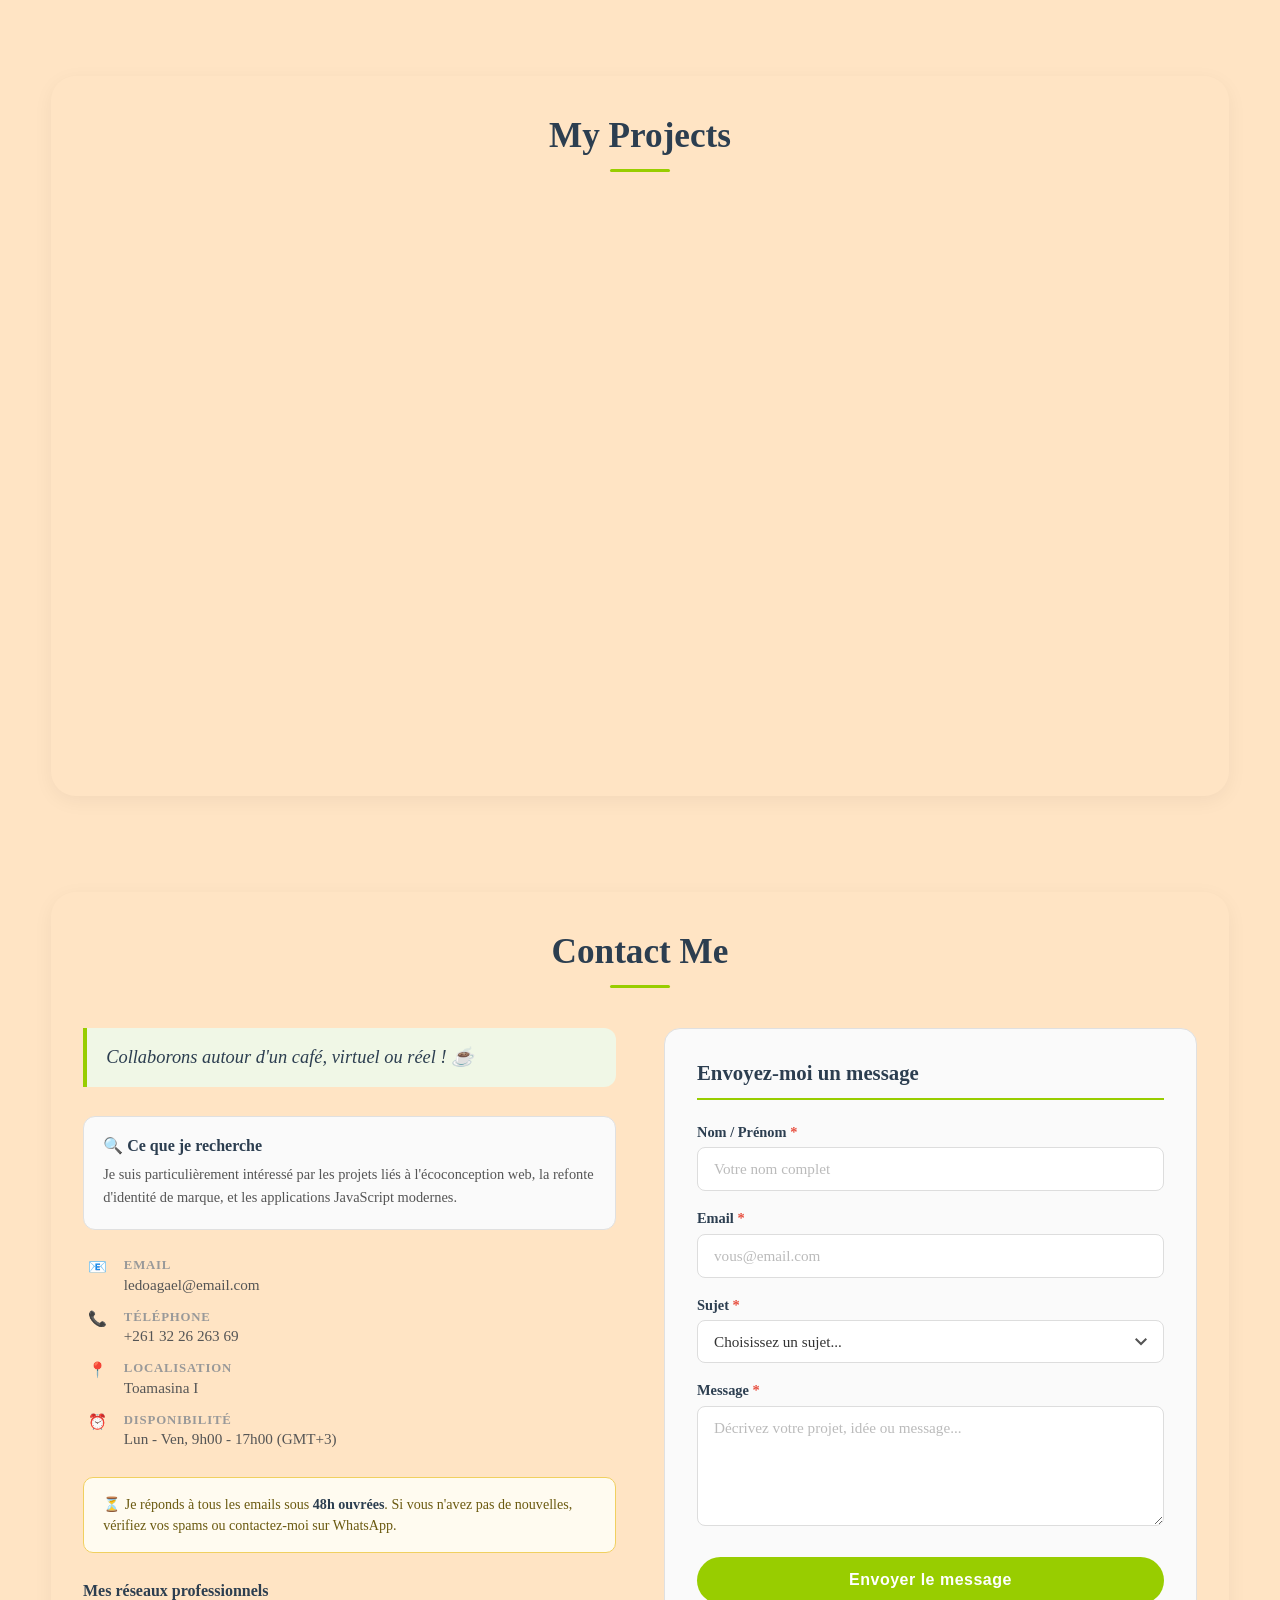
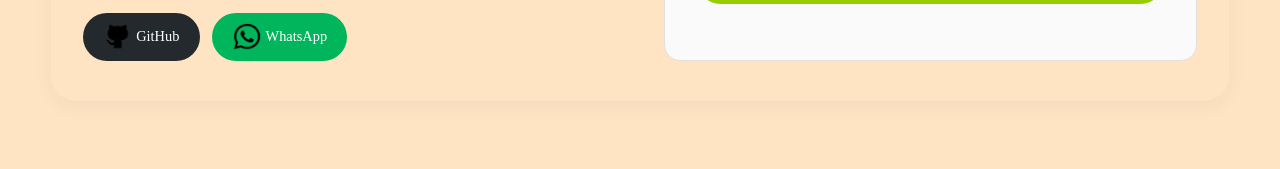
==== commit 1de0e933: "feat: Add responsive mode" ====
--- a/index.html
+++ b/index.html
@@ -12,10 +12,23 @@
 <body>
     <header>
         <nav class="nav_bar">
-            <a href="#whoiam" class="nav_link">Who I Am</a>
-            <a href="#myskills" class="nav_link">My Skills</a>
-            <a href="#myprojects" class="nav_link">My Projects</a>
-            <a href="#contacts" class="nav_link">Contacts</a>
+
+
+            <!-- Bouton hamburger -->
+            <div class="hamburger">
+                <span></span>
+                <span></span>
+                <span></span>
+            </div>
+
+            <!-- Menu -->
+            <div class="nav_menu">
+                <a href="#whoiam" class="nav_link">Who I Am</a>
+                <a href="#myskills" class="nav_link">My Skills</a>
+                <a href="#myprojects" class="nav_link">My Projects</a>
+                <a href="#contacts" class="nav_link">Contacts</a>
+            </div>
+
         </nav>
     </header>
     <main>
@@ -31,8 +44,8 @@
                     <h4>Hello friend, Gaël here,</h4>
                     <p>
                         I am a developer who like to code for fun and to create game. I am mainly do web and software
-                        developpement but I am now try a bit of game developement, though i am beginner ... <br>
-                        If you have some project you wanna build and need a developer to build do it, contact me.
+                        developpement but I am trying a bit of game developement, though i am beginner ... <br>
+                        If you have some project you wanna build and need a developer to do it, contact me.
                     </p>
                     <div class="home_buttons">
                         <a href="#" class="btn primary">Contact</a>
@@ -80,6 +93,7 @@
             <h3 class="project_title"> My Projects</h3>
             <div class="project_container" id="projects">
                 <!-- Les projets vont apparaître ici -->
+
             </div>
         </section>
         <section id="contacts" class="section_contacts">
@@ -117,8 +131,7 @@
                             <div>
                                 <p class="contact_label">Téléphone</p>
                                 <a href="tel:+261322626369">+261 32 26 263 69</a><br>
-                                <br>
-                                <a href="tel:+261340000000">+261 38 90 808 17</a>
+
                             </div>
                         </div>
 
@@ -151,15 +164,15 @@
                         <div class="social_links">
                             <a href="https://github.com/Led-oa" target="_blank" class="social_link github"
                                 aria-label="GitHub">
-                                <span>🐙 GitHub</span>
+                                <img src="./assets/icons/github.png" alt="" class="contact_icon">
+                                <span>
+                                    GitHub
+                                </span>
                             </a>
-                            <a href="+261322626369" target="_blank" class="social_link WhatsApp"
-                                aria-label="WhatsApp">
-                                <span>💼 WhatsApp</span>
-                            </a>
-                            <a href="https://twitter.com/ledoagael" target="_blank" class="social_link twitter"
-                                aria-label="Twitter">
-                                <span>🐦 Twitter</span>
+                            <a href="+261322626369" target="_blank" class="social_link whatsapp" aria-label="WhatsApp">
+                                <img src="./assets/icons/whatsapp.png" alt="" class="contact_icon">
+                                <span>
+                                    WhatsApp</span>
                             </a>
                         </div>
                     </div>
--- a/styles/style.css
+++ b/styles/style.css
@@ -1,33 +1,112 @@
+* {
+    margin: 0;
+    padding: 0;
+    box-sizing: border-box;
+}
+
+html {
+    scroll-behavior: smooth;
+    overflow-x: hidden;
+}
+
 body {
     font-family: 'Times New Roman', Times, serif;
-    background-color: #FFFADC;
+    overflow-x: hidden;
+    background-color: bisque;
     color: #98CD00;
     margin: 0;
     padding: 0;
 }
 
-/* Style pour la barre de navigation */
+img {
+    max-width: 100%;
+    height: auto;
+}
+
 header {
-    margin: auto;
-    padding: auto;
+    z-index: 2;
+    margin: 10px;
+    padding: 15px;
     display: flex;
     justify-content: center;
 }
 
 .nav_bar {
-    display: flex;
+    width: 75%;
+    display: flex;
+    justify-content: center;
+    z-index: 2;
+    align-items: center;
+}
+
+
+.nav_menu {
+    display: flex;
+    gap: 30px;
+        display: flex;
     justify-content: space-evenly;
-    width: 75%;
 }
 
 .nav_link {
-    position: relative;
+    font-size: larger;
+    font-weight: bold;
+    color: #98CD00;
     text-decoration: none;
-    color: #98CD00;
-    font-size: 18px;
-    padding: 5px;
-    margin: 25px;
-    /* border: solid red; */
+}
+
+.hamburger {
+    display: none;
+    flex-direction: column;
+    cursor: pointer;
+}
+
+.hamburger span {
+    width: 28px;
+    height: 3px;
+    margin: 4px;
+    background: #98CD00;
+    border-radius: 3px;
+    transition: 0.3s;
+}
+
+.hamburger.active span:nth-child(1) {
+    transform: rotate(45deg) translate(8px, 7px);
+}
+
+.hamburger.active span:nth-child(2) {
+    opacity: 0;
+}
+
+.hamburger.active span:nth-child(3) {
+    transform: rotate(-45deg) translate(8px, -7px);
+}
+
+@media screen and (max-width:768px) {
+
+    .hamburger {
+        display: flex;
+    }
+
+    .nav_menu {
+        position: fixed;
+        z-index: 4;
+        top: 80px;
+        right: -100%;
+        width: 100%;
+        background: green;
+        border: solid red;
+        border-radius: 25px;
+        flex-direction: column;
+        align-items: center;
+        gap: 25px;
+        padding: 40px 0;
+        transition: 0.4s;
+    }
+
+    .nav_menu.active {
+        right: 0;
+    }
+
 }
 
 /* Style pour la main page */
@@ -43,6 +122,15 @@
 
 section {
     overflow: hidden;
+    box-shadow: 0 5px 20px rgba(0, 0, 0, 0.05);
+}
+
+.section_home,
+.section_skill,
+.section_projects,
+.section_contacts {
+    z-index: 2;
+    position: relative;
 }
 
 .section_home {
@@ -56,10 +144,9 @@
     width: 95%;
     justify-content: center;
     border-radius: 25px;
-    /* box-shadow: 0 5px 20px rgba(0, 0, 0, 0.05); */
-}
-
-/* ========== TITLE ========== */
+
+}
+
 .home_title {
     text-align: center;
     width: 100%;
@@ -69,7 +156,6 @@
     position: relative;
 }
 
-/* Optional decorative line under title */
 .home_title::after {
     content: '';
     display: block;
@@ -80,7 +166,6 @@
     border-radius: 2px;
 }
 
-/* ========== MAIN CONTAINER (Photo + Description) ========== */
 .home_container {
     display: flex;
     justify-content: center;
@@ -92,7 +177,6 @@
     /* Stack on small screens */
 }
 
-/* ========== PHOTO SIDE ========== */
 .home_pdp_container {
     flex: 0 0 auto;
 }
@@ -120,7 +204,6 @@
     display: block;
 }
 
-/* ========== DESCRIPTION SIDE ========== */
 .home_desc_container {
     flex: 1;
     min-width: 300px;
@@ -141,7 +224,6 @@
     margin: 0 0 1.5rem 0;
 }
 
-/* ========== BUTTONS ========== */
 .home_buttons {
     display: flex;
     gap: 1rem;
@@ -186,10 +268,10 @@
     box-shadow: 0 5px 15px rgba(44, 62, 80, 0.3);
 }
 
-/* ========== RESPONSIVE (Mobile) ========== */
-@media (max-width: 700px) {
+@media screen and (max-width:768px) {
+
     .section_home {
-        padding: 2.5rem 1rem;
+        padding: 2rem 1rem;
     }
 
     .home_container {
@@ -199,21 +281,23 @@
     }
 
     .home_desc_container {
-        display: flex;
-        flex-direction: column;
-        align-items: center;
+        max-width: 100%;
+        min-width: auto;
+    }
+
+    .home_desc_container h4 {
+        font-size: 1.5rem;
+    }
+
+    .home_desc_container p {
+        font-size: 1rem;
     }
 
     .home_buttons {
         justify-content: center;
     }
 
-    .pdp_wrapper {
-        width: 180px;
-        height: 180px;
-    }
-}
-
+}
 
 .section_skill {
     display: flex;
@@ -223,13 +307,10 @@
     min-height: 80vh;
     margin: 3rem auto;
     padding: 2.5rem 2rem;
-    /* border: solid #98CD00; */
     border-radius: 25px;
-    /* background-color: #fff; */
-    box-shadow: 0 5px 20px rgba(0, 0, 0, 0.05);
-}
-
-/* ========== TITLE ========== */
+
+}
+
 .skill_title {
     font-size: 2.2rem;
     color: #2c3e50;
@@ -248,7 +329,6 @@
     border-radius: 2px;
 }
 
-/* ========== SKILLS CONTAINER (3 columns) ========== */
 .skill_container {
     display: flex;
     justify-content: center;
@@ -257,7 +337,6 @@
     flex-wrap: wrap;
 }
 
-/* ========== INDIVIDUAL SKILL CARD ========== */
 .skill_one,
 .skill_two,
 .skill_three {
@@ -297,7 +376,6 @@
     background: linear-gradient(90deg, #e67e22, #d35400);
 }
 
-/* Hover effect */
 .skill_one:hover,
 .skill_two:hover,
 .skill_three:hover {
@@ -306,7 +384,6 @@
     border-color: transparent;
 }
 
-/* ========== CARD HEADINGS ========== */
 .skill_one h4,
 .skill_two h4,
 .skill_three h4 {
@@ -333,7 +410,6 @@
     content: '🛠️';
 }
 
-/* ========== SKILL LIST ========== */
 .skill_one ul,
 .skill_two ul,
 .skill_three ul {
@@ -385,7 +461,6 @@
     font-weight: bold;
 }
 
-/* Hover on list items */
 .skill_one li:hover,
 .skill_two li:hover,
 .skill_three li:hover {
@@ -393,26 +468,20 @@
     color: #2c3e50;
 }
 
-/* ========== RESPONSIVE ========== */
-@media (max-width: 768px) {
-    .section_skill {
-        width: 95%;
-        padding: 1.5rem 1rem;
-        min-height: auto;
-    }
+@media screen and (max-width:768px) {
 
     .skill_container {
         flex-direction: column;
         align-items: center;
-        gap: 1.5rem;
     }
 
     .skill_one,
     .skill_two,
     .skill_three {
         width: 100%;
-        max-width: 400px;
-    }
+        max-width: 100%;
+    }
+
 }
 
 .section_projects {
@@ -423,12 +492,10 @@
     min-height: 80vh;
     margin: 3rem auto;
     padding: 2.5rem 2rem;
-    /* border: 2px solid #98CD00; */
     border-radius: 25px;
-    box-shadow: 0 5px 20px rgba(0, 0, 0, 0.05);
-}
-
-/* ========== TITLE ========== */
+
+}
+
 .project_title {
     font-size: 2.2rem;
     color: #2c3e50;
@@ -581,7 +648,7 @@
     /* border: 2px solid #98CD00; */
     border-radius: 25px;
     /* background-color: #fff; */
-    box-shadow: 0 5px 20px rgba(0, 0, 0, 0.05);
+
 }
 
 /* ========== TITLE ========== */
@@ -721,7 +788,10 @@
 }
 
 .social_link {
-    display: inline-block;
+    display: flex;
+    align-items: center;
+    gap: 5px;
+    justify-content: center;
     padding: 0.6rem 1.2rem;
     border-radius: 25px;
     text-decoration: none;
@@ -742,26 +812,23 @@
     box-shadow: 0 4px 12px rgba(36, 41, 46, 0.3);
 }
 
-.social_link.linkedin {
-    background: #0077b5;
+.social_link.whatsapp {
+    background: #00b55b;
     color: #fff;
 }
 
-.social_link.linkedin:hover {
-    background: #006399;
+.social_link.whatsapp:hover {
+    background: #00994d;
     transform: translateY(-2px);
-    box-shadow: 0 4px 12px rgba(0, 119, 181, 0.3);
-}
-
-.social_link.twitter {
-    background: #1da1f2;
-    color: #fff;
-}
-
-.social_link.twitter:hover {
-    background: #1991db;
-    transform: translateY(-2px);
-    box-shadow: 0 4px 12px rgba(29, 161, 242, 0.3);
+    box-shadow: 0 4px 12px rgba(0, 181, 30, 0.3);
+}
+
+
+.contact_icon {
+    margin: 0;
+    padding: 0;
+    width: 10px;
+    height: 27px;
 }
 
 /* ========== RIGHT COLUMN: FORM ========== */
@@ -900,4 +967,21 @@
     .social_link {
         text-align: center;
     }
+}
+
+@media screen and (max-width:768px) {
+
+    section {
+        width: 95%;
+    }
+
+    .section_home,
+    .section_skill,
+    .section_projects,
+    .section_contacts {
+        padding: 1.5rem 1rem;
+        margin: 1.5rem auto;
+        min-height: auto;
+    }
+
 }
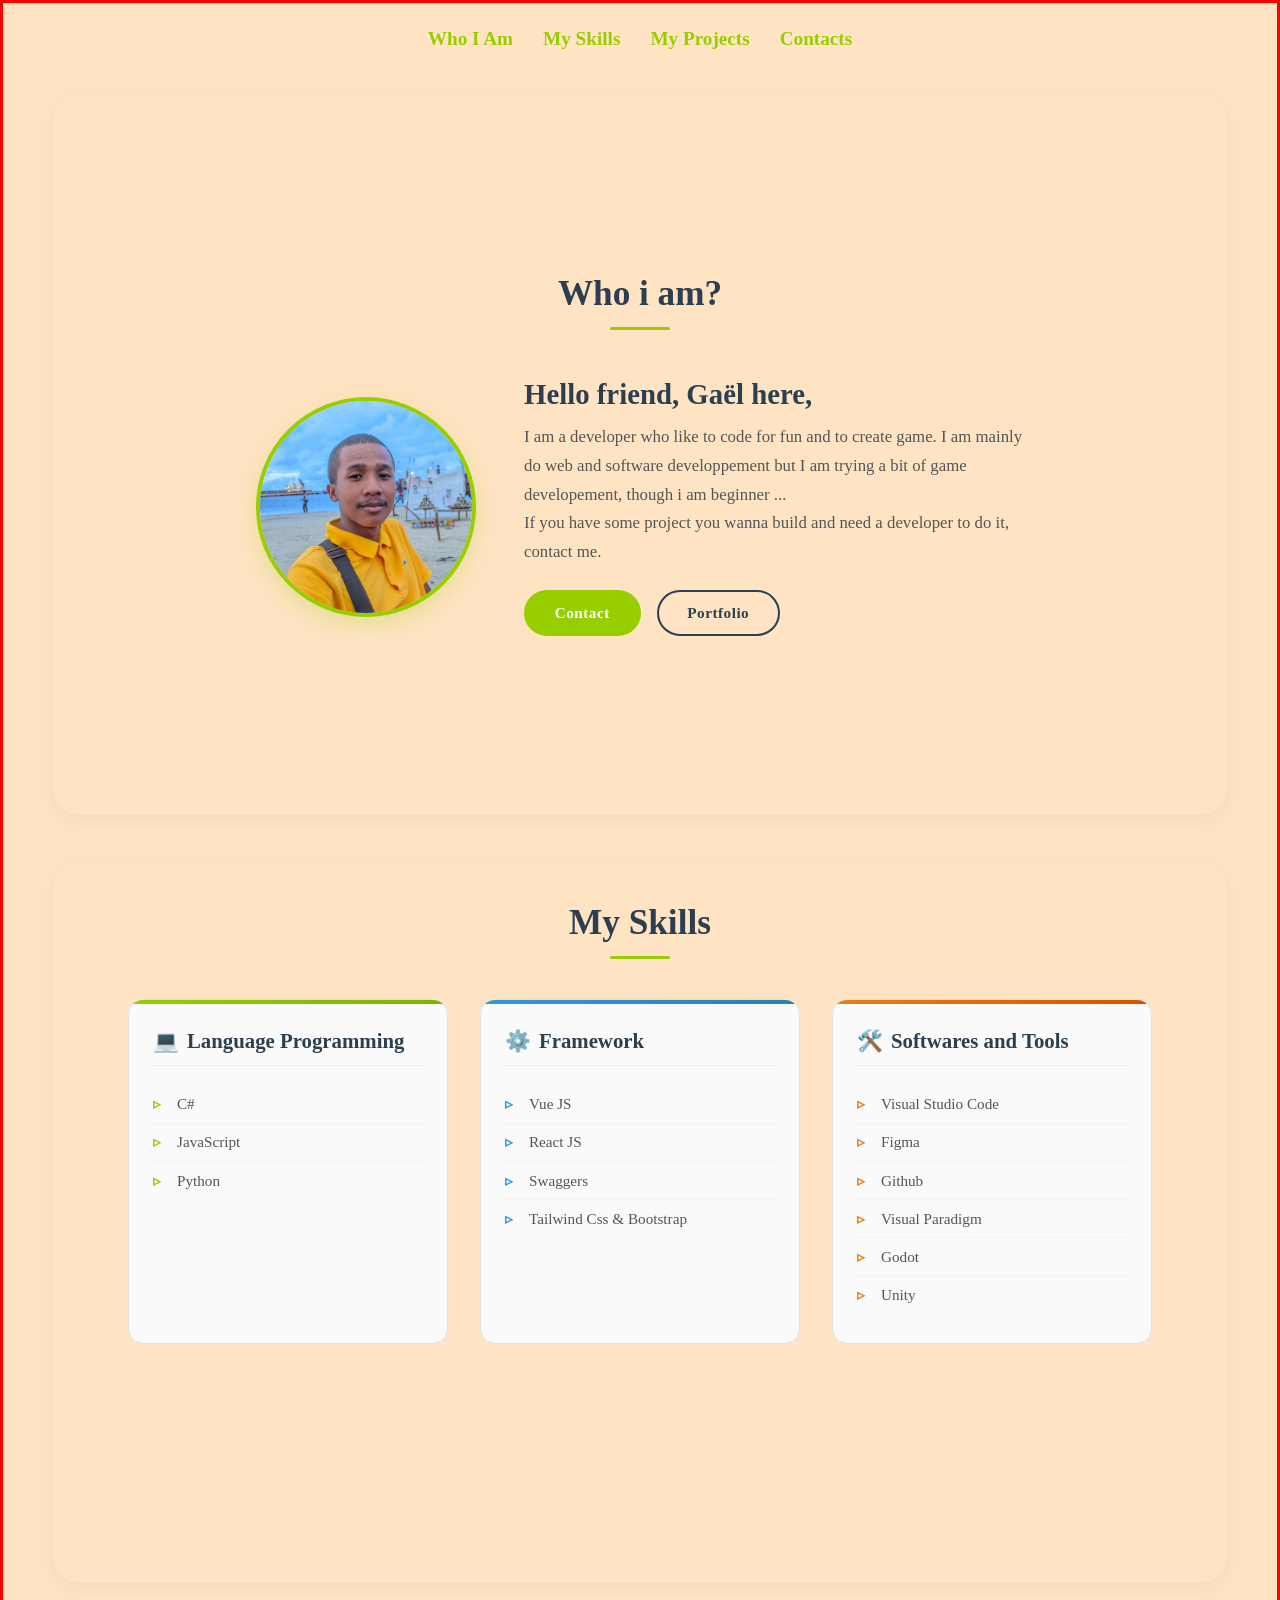
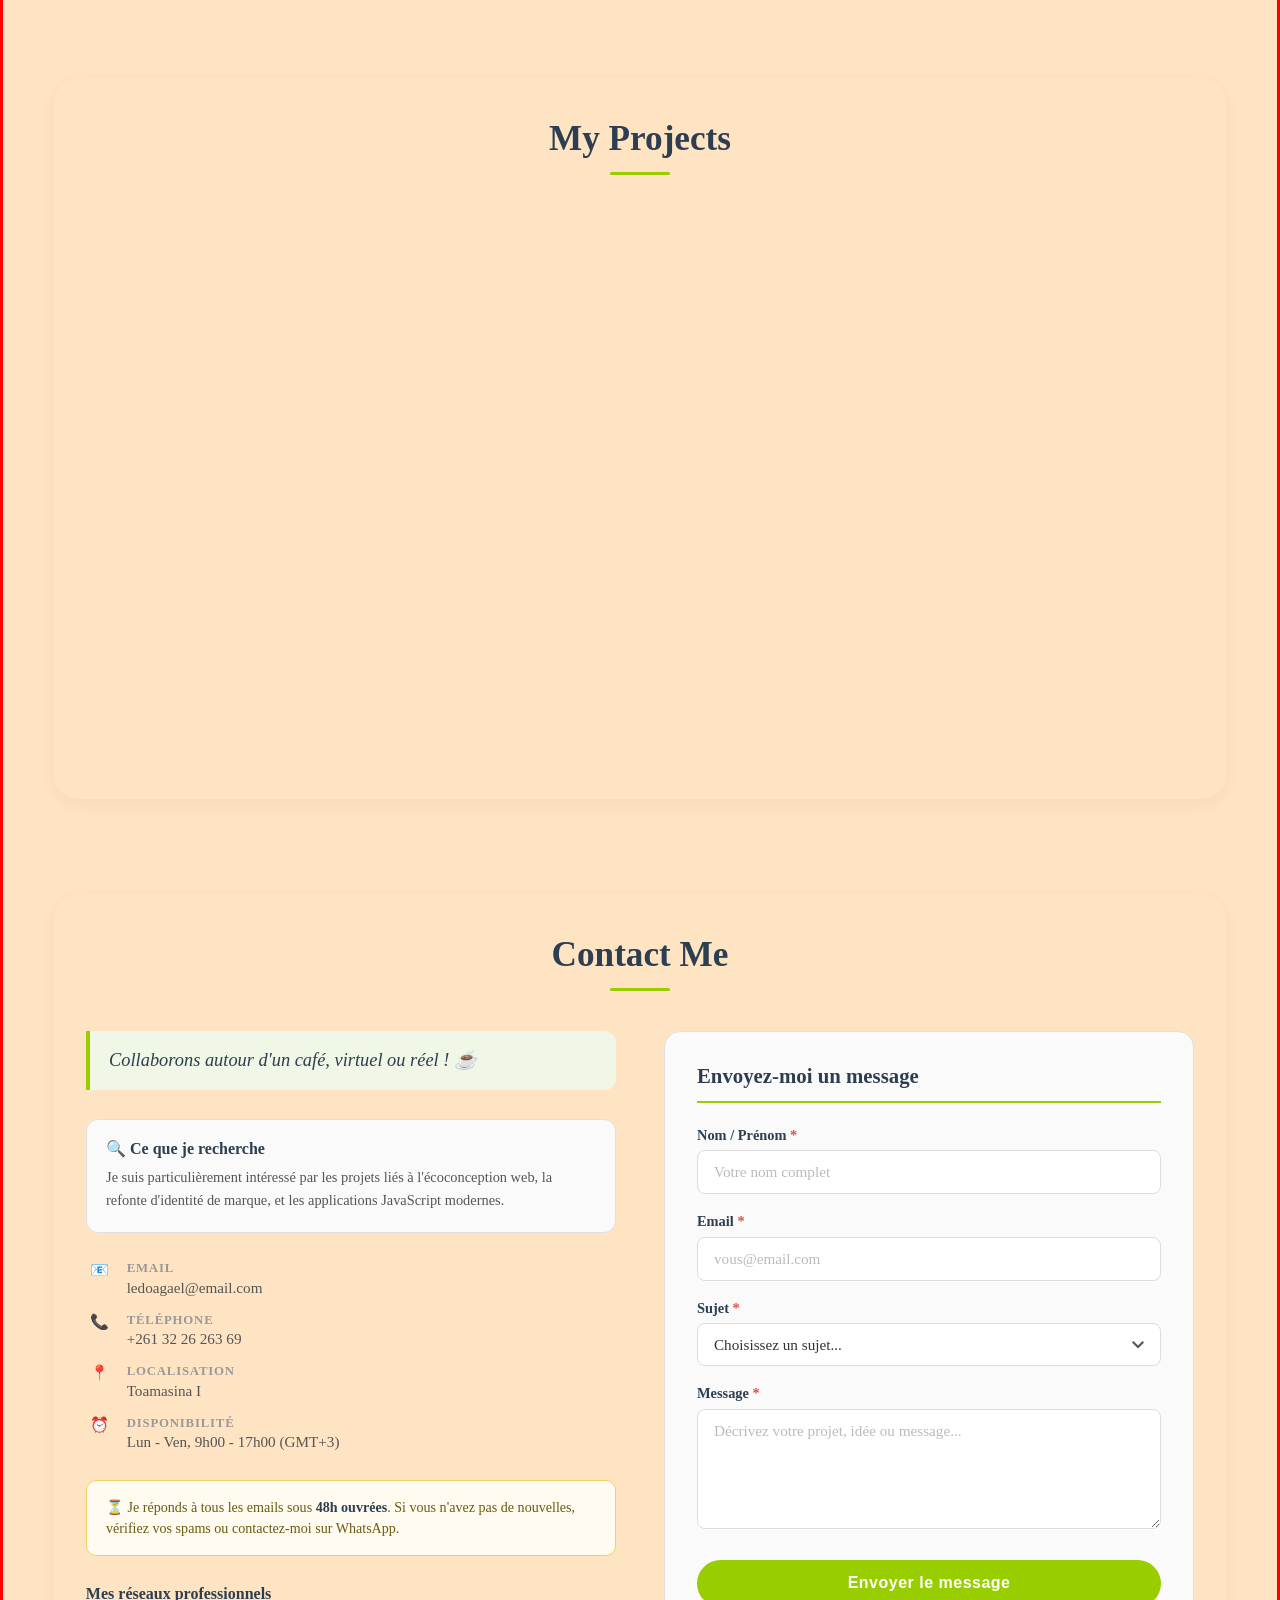
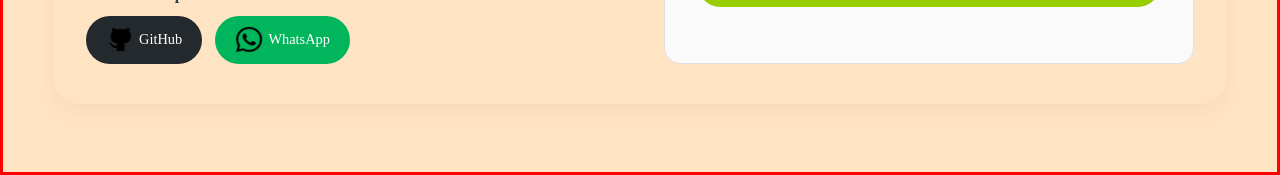
==== commit 4ccf5bc9: "feat: Add a button that take the user to the top of the page" ====
--- a/index.html
+++ b/index.html
@@ -13,7 +13,7 @@
     <header>
         <nav class="nav_bar">
 
-
+            
             <!-- Bouton hamburger -->
             <div class="hamburger">
                 <span></span>
@@ -217,8 +217,8 @@
 
             </div>
         </section>
-
     </main>
+    <button class="btn_up">UP</button>
 </body>
 
 </html>
--- a/styles/style.css
+++ b/styles/style.css
@@ -16,11 +16,48 @@
     color: #98CD00;
     margin: 0;
     padding: 0;
+    border: solid red;
 }
 
 img {
     max-width: 100%;
     height: auto;
+}
+
+.btn_up {
+    position: fixed;
+    bottom: 30px;
+    right: 30px;
+
+    width: 55px;
+    height: 55px;
+
+    border: none;
+    border-radius: 50%;
+
+    background: #98CD00;
+    color: white;
+
+    cursor: pointer;
+
+    box-shadow: 0 5px 20px rgba(0, 0, 0, .2);
+
+    opacity: 0;
+    visibility: hidden;
+
+    transition: all .3s ease;
+
+    z-index: 1000;
+}
+
+.btn_up:hover {
+    background-color: #014f7f;
+    color: white;
+}
+
+.btn_up.show {
+    opacity: 1;
+    visibility: visible;
 }
 
 header {
@@ -43,7 +80,7 @@
 .nav_menu {
     display: flex;
     gap: 30px;
-        display: flex;
+    display: flex;
     justify-content: space-evenly;
 }
 
@@ -89,12 +126,12 @@
 
     .nav_menu {
         position: fixed;
-        z-index: 4;
+        z-index: 3;
         top: 80px;
         right: -100%;
         width: 100%;
-        background: green;
-        border: solid red;
+        background: bisque;
+        box-shadow: 0 5px 20px rgba(0, 0, 0, 0.05);
         border-radius: 25px;
         flex-direction: column;
         align-items: center;
@@ -129,7 +166,7 @@
 .section_skill,
 .section_projects,
 .section_contacts {
-    z-index: 2;
+    z-index: 1;
     position: relative;
 }
 
